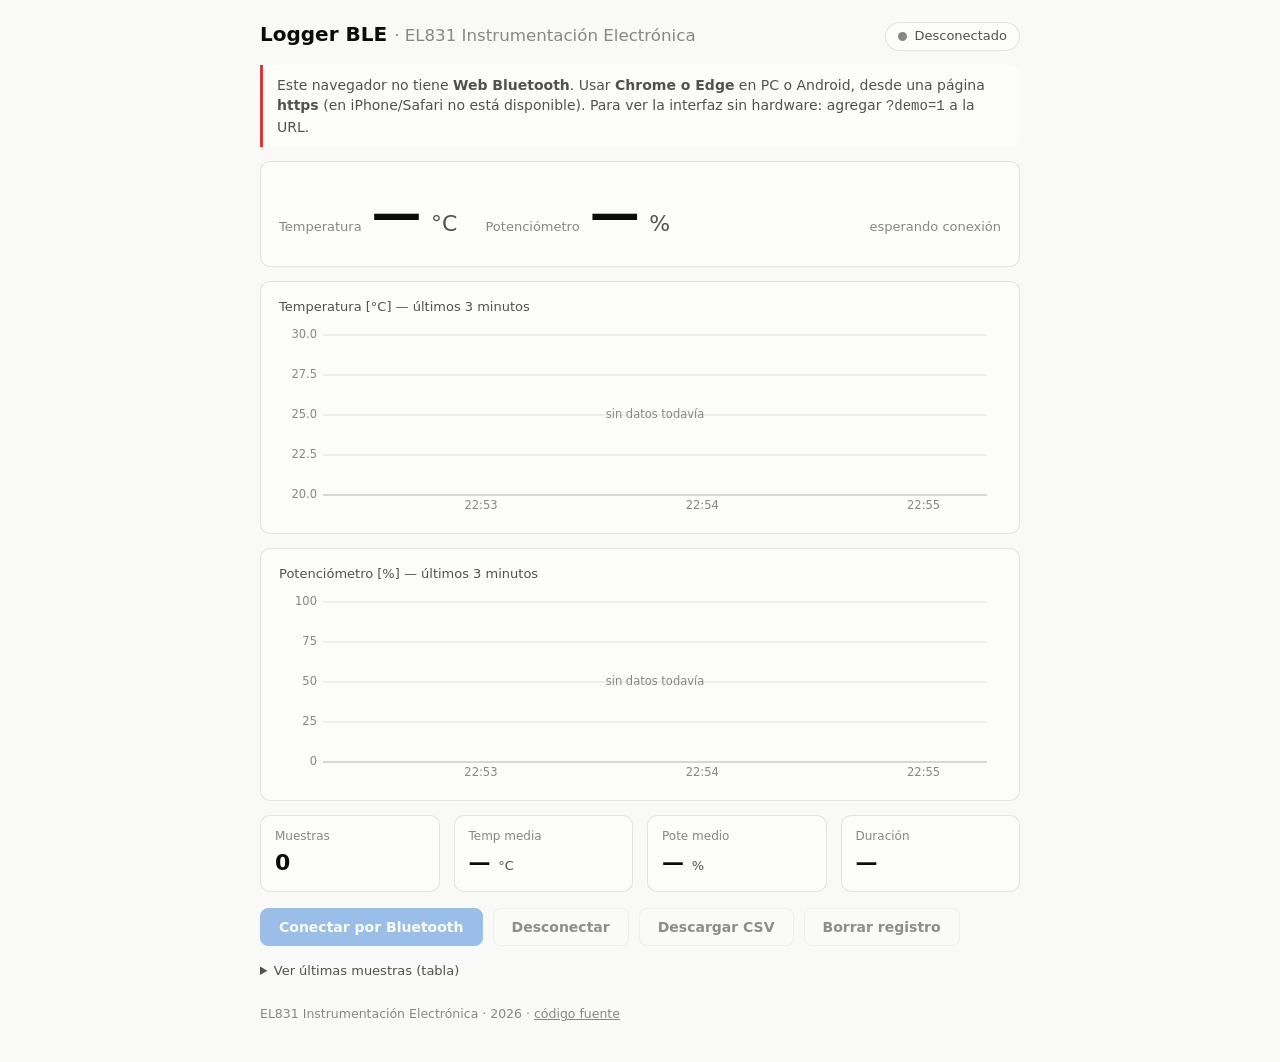
==== docs/index.html @ 37d8066a "Datalogger Web para ESP32: logger BLE (Web Bluetooth) y logger WiFi (AP) Dos registradores de datos " ====
<!doctype html>
<html lang="es">
<head>
<meta charset="utf-8">
<meta name="viewport" content="width=device-width, initial-scale=1">
<title>Logger BLE · EL831</title>
<link rel="manifest" href="manifest.webmanifest">
<link rel="icon" href="icons/icono-192.png">
<link rel="apple-touch-icon" href="icons/icono-192.png">
<meta name="theme-color" content="#f9f9f7" media="(prefers-color-scheme: light)">
<meta name="theme-color" content="#0d0d0d" media="(prefers-color-scheme: dark)">
<style>
  :root {
    color-scheme: light;
    --plano:        #f9f9f7;  /* plano de página */
    --superficie:   #fcfcfb;  /* tarjetas */
    --tinta-1:      #0b0b0b;
    --tinta-2:      #52514e;
    --tinta-mute:   #898781;
    --grilla:       #e1e0d9;
    --eje:          #c3c2b7;
    --borde:        rgba(11,11,11,0.10);
    --serie:        #2a78d6;  /* slot 1 de la paleta (validada): temperatura */
    --serie2:       #eb6834;  /* slot 2: potenciómetro */
    --ok:           #0ca30c;
    --critico:      #d03b3b;
  }
  @media (prefers-color-scheme: dark) {
    :root:not([data-theme="light"]) {
      color-scheme: dark;
      --plano:      #0d0d0d;
      --superficie: #1a1a19;
      --tinta-1:    #ffffff;
      --tinta-2:    #c3c2b7;
      --tinta-mute: #898781;
      --grilla:     #2c2c2a;
      --eje:        #383835;
      --borde:      rgba(255,255,255,0.10);
      --serie:      #3987e5;
      --serie2:     #d95926;
      --ok:         #0ca30c;
      --critico:    #d03b3b;
    }
  }
  :root[data-theme="dark"] {
    color-scheme: dark;
    --plano:      #0d0d0d;
    --superficie: #1a1a19;
    --tinta-1:    #ffffff;
    --tinta-2:    #c3c2b7;
    --tinta-mute: #898781;
    --grilla:     #2c2c2a;
    --eje:        #383835;
    --borde:      rgba(255,255,255,0.10);
    --serie:      #3987e5;
    --serie2:     #d95926;
    --ok:         #0ca30c;
    --critico:    #d03b3b;
  }

  * { box-sizing: border-box; }
  body {
    margin: 0;
    background: var(--plano);
    color: var(--tinta-1);
    font: 15px/1.45 system-ui, -apple-system, "Segoe UI", sans-serif;
    padding: 20px 16px 40px;
  }
  .caja { max-width: 760px; margin: 0 auto; }

  header { display: flex; align-items: baseline; justify-content: space-between;
           gap: 12px; flex-wrap: wrap; margin-bottom: 14px; }
  h1 { font-size: 20px; font-weight: 650; margin: 0; }
  h1 small { color: var(--tinta-mute); font-weight: 500; }

  .chip { display: inline-flex; align-items: center; gap: 7px;
          font-size: 13px; color: var(--tinta-2);
          border: 1px solid var(--borde); border-radius: 999px;
          padding: 4px 12px; background: var(--superficie); }
  .chip .punto { width: 9px; height: 9px; border-radius: 50%;
                 background: var(--tinta-mute); }
  .chip.ok .punto      { background: var(--ok); }
  .chip.error .punto   { background: var(--critico); }

  .tarjeta { background: var(--superficie); border: 1px solid var(--borde);
             border-radius: 10px; padding: 16px 18px; margin-bottom: 14px; }

  .hero { display: flex; align-items: baseline; gap: 10px 28px; flex-wrap: wrap; }
  .hero .canal { display: flex; align-items: baseline; gap: 10px; }
  .hero .nombre { font-size: 13px; color: var(--tinta-mute); }
  .hero .valor { font-size: 50px; font-weight: 650; letter-spacing: -0.5px; }
  .hero .unidad { font-size: 22px; color: var(--tinta-2); font-weight: 500; }
  .hero .detalle { font-size: 13px; color: var(--tinta-mute); margin-left: auto;
                   text-align: right; }

  .titulo-viz { font-size: 13px; color: var(--tinta-2); margin: 0 0 10px; }
  .lienzo { position: relative; }
  canvas { display: block; width: 100%; height: 190px; }
  .tooltip { position: absolute; pointer-events: none; display: none;
             background: var(--superficie); border: 1px solid var(--borde);
             border-radius: 6px; padding: 5px 9px; font-size: 12.5px;
             color: var(--tinta-1); box-shadow: 0 2px 8px rgba(0,0,0,.12);
             white-space: nowrap; }
  .tooltip b { font-variant-numeric: tabular-nums; }

  .stats { display: grid; grid-template-columns: repeat(4, 1fr); gap: 14px; }
  @media (max-width: 640px) { .stats { grid-template-columns: repeat(2, 1fr); } }
  .stat { background: var(--superficie); border: 1px solid var(--borde);
          border-radius: 10px; padding: 12px 14px; }
  .stat .k { font-size: 12px; color: var(--tinta-mute); }
  .stat .v { font-size: 22px; font-weight: 650; margin-top: 2px; }
  .stat .v small { font-size: 13px; color: var(--tinta-2); font-weight: 500; }

  .acciones { display: flex; gap: 10px; flex-wrap: wrap; margin: 16px 0; }
  button { font: 600 14px/1 system-ui, -apple-system, "Segoe UI", sans-serif;
           border-radius: 8px; padding: 11px 18px; cursor: pointer;
           border: 1px solid var(--borde);
           background: var(--superficie); color: var(--tinta-1); }
  button.primario { background: var(--serie); border-color: var(--serie); color: #fff; }
  button:disabled { opacity: .45; cursor: default; }

  .aviso { border-left: 3px solid var(--critico); padding: 10px 14px;
           background: var(--superficie); border-radius: 0 8px 8px 0;
           font-size: 14px; color: var(--tinta-2); margin-bottom: 14px; }

  details { margin-top: 4px; }
  summary { cursor: pointer; font-size: 13px; color: var(--tinta-2); }
  table { width: 100%; border-collapse: collapse; margin-top: 8px; font-size: 13.5px; }
  th { text-align: left; color: var(--tinta-mute); font-weight: 500;
       border-bottom: 1px solid var(--grilla); padding: 4px 6px; }
  td { padding: 4px 6px; border-bottom: 1px solid var(--grilla);
       font-variant-numeric: tabular-nums; }

  footer { font-size: 12.5px; color: var(--tinta-mute); margin-top: 24px; }
  footer a { color: inherit; }
</style>
</head>
<body>
<div class="caja">

  <header>
    <h1>Logger BLE <small>· EL831 Instrumentación Electrónica</small></h1>
    <span class="chip" id="estado"><span class="punto"></span><span id="estadoTxt">Desconectado</span></span>
  </header>

  <div class="aviso" id="avisoCompat" hidden>
    Este navegador no tiene <b>Web Bluetooth</b>. Usar <b>Chrome o Edge</b> en
    PC o Android, desde una página <b>https</b> (en iPhone/Safari no está
    disponible). Para ver la interfaz sin hardware: agregar <code>?demo=1</code>
    a la URL.
  </div>

  <div class="tarjeta hero">
    <span class="canal"><span class="nombre">Temperatura</span>
      <span class="valor" id="valorTemp">—</span><span class="unidad">°C</span></span>
    <span class="canal"><span class="nombre">Potenciómetro</span>
      <span class="valor" id="valorPote">—</span><span class="unidad">%</span></span>
    <span class="detalle" id="detalle">esperando conexión</span>
  </div>

  <div class="tarjeta">
    <p class="titulo-viz">Temperatura [°C] — últimos 3 minutos</p>
    <div class="lienzo">
      <canvas id="gTemp"></canvas>
      <div class="tooltip" id="tipTemp"></div>
    </div>
  </div>

  <div class="tarjeta">
    <p class="titulo-viz">Potenciómetro [%] — últimos 3 minutos</p>
    <div class="lienzo">
      <canvas id="gPote"></canvas>
      <div class="tooltip" id="tipPote"></div>
    </div>
  </div>

  <div class="stats">
    <div class="stat"><div class="k">Muestras</div><div class="v" id="stN">0</div></div>
    <div class="stat"><div class="k">Temp media</div><div class="v" id="stTemp">— <small>°C</small></div></div>
    <div class="stat"><div class="k">Pote medio</div><div class="v" id="stPote">— <small>%</small></div></div>
    <div class="stat"><div class="k">Duración</div><div class="v" id="stDur">—</div></div>
  </div>

  <div class="acciones">
    <button class="primario" id="btnConectar">Conectar por Bluetooth</button>
    <button id="btnDesconectar" disabled>Desconectar</button>
    <button id="btnCsv" disabled>Descargar CSV</button>
    <button id="btnBorrar" disabled>Borrar registro</button>
  </div>

  <details>
    <summary>Ver últimas muestras (tabla)</summary>
    <table>
      <thead><tr><th>Hora</th><th>Temp [°C]</th><th>Pote [%]</th></tr></thead>
      <tbody id="tbody"></tbody>
    </table>
  </details>

  <footer>
    EL831 Instrumentación Electrónica · 2026 ·
    <a href="https://github.com/fernandorvs/Datalogger-Web-ESP32-2026">código fuente</a>
  </footer>
</div>

<script>
'use strict';

/* ---------- utilidades ---------- */
const $ = id => document.getElementById(id);
const params = new URLSearchParams(location.search);
if (params.get('tema')) document.documentElement.dataset.theme =
  params.get('tema') === 'oscuro' ? 'dark' : 'light';

const horaDe = ms => new Date(ms).toLocaleTimeString('es-AR', { hour12: false });

/* ---------- registro (el "logger" vive acá) ---------- */
const muestras = [];               // {t: epoch ms, temp: °C, pote: %}
const MAX_MUESTRAS = 36000;        // ~10 h a 1 muestra/s

function agregarMuestra(temp, pote) {
  muestras.push({ t: Date.now(), temp, pote });
  if (muestras.length > MAX_MUESTRAS) muestras.shift();
  actualizarUI();
}

function actualizarUI() {
  const n = muestras.length;
  if (n) {
    const ult = muestras[n - 1];
    $('valorTemp').textContent = ult.temp.toFixed(2);
    $('valorPote').textContent = ult.pote.toFixed(1);
    $('detalle').textContent = 'última muestra ' + horaDe(ult.t);
    let sT = 0, sP = 0;
    for (const m of muestras) { sT += m.temp; sP += m.pote; }
    $('stTemp').innerHTML = (sT / n).toFixed(2) + ' <small>°C</small>';
    $('stPote').innerHTML = (sP / n).toFixed(1) + ' <small>%</small>';
    const seg = Math.round((ult.t - muestras[0].t) / 1000);
    $('stDur').textContent =
      String(Math.floor(seg / 60)).padStart(2, '0') + ':' + String(seg % 60).padStart(2, '0');
  }
  $('stN').textContent = n;
  $('btnCsv').disabled = $('btnBorrar').disabled = !n;
  // tabla: últimas 10
  $('tbody').innerHTML = muestras.slice(-10).reverse().map(m =>
    `<tr><td>${horaDe(m.t)}</td><td>${m.temp.toFixed(2)}</td><td>${m.pote.toFixed(1)}</td></tr>`).join('');
  dibujarTodo();
}

/* ---------- gráficos (canvas, sin librerías) ---------- */
const VENTANA_MS = 3 * 60 * 1000;
const css = v => getComputedStyle(document.documentElement).getPropertyValue(v).trim();

function crearGrafico(cfg) {
  const cv = $(cfg.canvas), ctx = cv.getContext('2d'), tip = $(cfg.tip);
  let cursorX = null;

  function dibujar() {
    const dpr = window.devicePixelRatio || 1;
    const W = cv.clientWidth, H = cv.clientHeight;
    if (cv.width !== W * dpr || cv.height !== H * dpr) { cv.width = W * dpr; cv.height = H * dpr; }
    ctx.setTransform(dpr, 0, 0, dpr, 0, 0);
    ctx.clearRect(0, 0, W, H);

    const mL = 44, mR = 14, mT = 8, mB = 22;
    const pw = W - mL - mR, ph = H - mT - mB;
    const ahora = Date.now(), t0 = ahora - VENTANA_MS;
    const vis = muestras.filter(m => m.t >= t0);

    let [yMin, yMax] = cfg.yDefecto;
    if (cfg.yFijo) { [yMin, yMax] = cfg.yFijo; }
    else if (vis.length) {
      yMin = Math.min(...vis.map(cfg.valor)); yMax = Math.max(...vis.map(cfg.valor));
      const centro = (yMin + yMax) / 2, ancho = Math.max(yMax - yMin, cfg.yMinSpan) * 1.25;
      yMin = centro - ancho / 2; yMax = centro + ancho / 2;
    }
    const x = t => mL + (t - t0) / VENTANA_MS * pw;
    const y = v => mT + (1 - (v - yMin) / (yMax - yMin)) * ph;

    ctx.font = '11.5px system-ui, sans-serif';
    ctx.textAlign = 'right'; ctx.textBaseline = 'middle';
    for (let i = 0; i <= 4; i++) {
      const v = yMin + (yMax - yMin) * i / 4, yy = y(v);
      ctx.strokeStyle = css('--grilla'); ctx.lineWidth = 1;
      ctx.beginPath(); ctx.moveTo(mL, yy); ctx.lineTo(W - mR, yy); ctx.stroke();
      ctx.fillStyle = css('--tinta-mute');
      ctx.fillText(v.toFixed(cfg.decEje), mL - 6, yy);
    }
    ctx.textAlign = 'center'; ctx.textBaseline = 'top';
    const primerMin = Math.ceil(t0 / 60000) * 60000;
    for (let t = primerMin; t <= ahora; t += 60000) {
      ctx.fillStyle = css('--tinta-mute');
      ctx.fillText(horaDe(t).slice(0, 5), x(t), H - mB + 5);
    }
    ctx.strokeStyle = css('--eje'); ctx.lineWidth = 1;
    ctx.beginPath(); ctx.moveTo(mL, mT + ph); ctx.lineTo(W - mR, mT + ph); ctx.stroke();

    if (!vis.length) {
      ctx.fillStyle = css('--tinta-mute'); ctx.textAlign = 'center'; ctx.textBaseline = 'middle';
      ctx.fillText('sin datos todavía', mL + pw / 2, mT + ph / 2);
      return;
    }

    const color = css(cfg.color);
    ctx.strokeStyle = color; ctx.lineWidth = 2;
    ctx.lineJoin = 'round'; ctx.lineCap = 'round';
    ctx.beginPath();
    vis.forEach((m, i) => { const xx = x(m.t), yy = y(cfg.valor(m)); i ? ctx.lineTo(xx, yy) : ctx.moveTo(xx, yy); });
    ctx.stroke();

    const ult = vis[vis.length - 1];
    ctx.fillStyle = color;
    ctx.beginPath(); ctx.arc(x(ult.t), y(cfg.valor(ult)), 4, 0, 7); ctx.fill();
    ctx.strokeStyle = css('--superficie'); ctx.lineWidth = 2; ctx.stroke();

    if (cursorX !== null && cursorX >= mL && cursorX <= W - mR) {
      let cerca = vis[0];
      for (const m of vis) if (Math.abs(x(m.t) - cursorX) < Math.abs(x(cerca.t) - cursorX)) cerca = m;
      const cx = x(cerca.t), cy = y(cfg.valor(cerca));
      ctx.strokeStyle = css('--eje'); ctx.lineWidth = 1;
      ctx.beginPath(); ctx.moveTo(cx, mT); ctx.lineTo(cx, mT + ph); ctx.stroke();
      ctx.fillStyle = color;
      ctx.beginPath(); ctx.arc(cx, cy, 4.5, 0, 7); ctx.fill();
      ctx.strokeStyle = css('--superficie'); ctx.lineWidth = 2; ctx.stroke();
      tip.innerHTML = horaDe(cerca.t) + ' · <b>' +
        cfg.valor(cerca).toFixed(cfg.dec) + ' ' + cfg.unidad + '</b>';
      tip.style.display = 'block';
      const tw = tip.offsetWidth;
      tip.style.left = Math.min(Math.max(cx - tw / 2, 0), W - tw) + 'px';
      tip.style.top = Math.max(cy - 40, 0) + 'px';
    } else {
      tip.style.display = 'none';
    }
  }

  cv.addEventListener('mousemove', e => { cursorX = e.offsetX; dibujar(); });
  cv.addEventListener('mouseleave', () => { cursorX = null; dibujar(); });
  return { dibujar };
}

const gTemp = crearGrafico({ canvas: 'gTemp', tip: 'tipTemp', valor: m => m.temp,
  unidad: '°C', dec: 2, decEje: 1, color: '--serie', yDefecto: [20, 30], yMinSpan: 1 });
const gPote = crearGrafico({ canvas: 'gPote', tip: 'tipPote', valor: m => m.pote,
  unidad: '%', dec: 1, decEje: 0, color: '--serie2', yDefecto: [0, 100], yFijo: [0, 100] });

function dibujarTodo() { gTemp.dibujar(); gPote.dibujar(); }
window.addEventListener('resize', dibujarTodo);
setInterval(dibujarTodo, 1000);    // la ventana de 3 min avanza sola

/* ---------- estado ---------- */
function estado(clase, texto) {
  $('estado').className = 'chip' + (clase ? ' ' + clase : '');
  $('estadoTxt').textContent = texto;
}

/* ---------- CSV / borrar ---------- */
$('btnCsv').onclick = () => {
  const filas = ['fecha_iso,temp_c,pote_pct'];
  for (const m of muestras)
    filas.push(new Date(m.t).toISOString() + ',' + m.temp.toFixed(2) + ',' + m.pote.toFixed(1));
  const blob = new Blob([filas.join('\n')], { type: 'text/csv' });
  const a = document.createElement('a');
  a.href = URL.createObjectURL(blob);
  a.download = 'logger-ble-' + new Date().toISOString().slice(0, 19).replaceAll(':', '-') + '.csv';
  a.click();
  URL.revokeObjectURL(a.href);
};
$('btnBorrar').onclick = () => { muestras.length = 0;
  $('valorTemp').textContent = $('valorPote').textContent = '—';
  $('detalle').textContent = 'registro borrado'; actualizarUI(); };

/* ---------- conexión BLE (Web Bluetooth) ---------- */
let dispositivo = null;
let ultimoPote = 0;    // el pote notifica primero; el par se registra con la temperatura

async function conectar() {
  try {
    estado('', 'Buscando…');
    dispositivo = await navigator.bluetooth.requestDevice({
      filters: [{ services: ['environmental_sensing'] }]
    });
    dispositivo.addEventListener('gattserverdisconnected', () => {
      estado('error', 'Desconectado');
      $('btnConectar').disabled = false; $('btnDesconectar').disabled = true;
    });
    estado('', 'Conectando…');
    const gatt = await dispositivo.gatt.connect();
    const servicio = await gatt.getPrimaryService('environmental_sensing');

    // canal 2: 0x2B04 Percentage 8 — uint8 con resolución 0,5 % (valor ÷ 2)
    const cPote = await servicio.getCharacteristic(0x2B04);
    cPote.addEventListener('characteristicvaluechanged', e => {
      ultimoPote = e.target.value.getUint8(0) / 2;
    });
    await cPote.startNotifications();

    // canal 1: 0x2A6E Temperature — sint16 little-endian, centésimas de °C
    const cTemp = await servicio.getCharacteristic(0x2A6E);
    cTemp.addEventListener('characteristicvaluechanged', e => {
      agregarMuestra(e.target.value.getInt16(0, true) / 100, ultimoPote);
    });
    await cTemp.startNotifications();

    estado('ok', 'Conectado · ' + (dispositivo.name || 'ESP32'));
    $('btnConectar').disabled = true; $('btnDesconectar').disabled = false;
  } catch (err) {
    estado('error', err.name === 'NotFoundError' ? 'Cancelado' : 'Error');
    console.error(err);
  }
}

$('btnConectar').onclick = conectar;
$('btnDesconectar').onclick = () => dispositivo && dispositivo.gatt.disconnect();

/* ---------- modo demo (sin hardware): ?demo=1 ---------- */
if (params.get('demo')) {
  estado('ok', 'DEMO · datos simulados');
  $('btnConectar').disabled = true;
  setInterval(() => {
    const fase = (Date.now() % 60000) / 60000 * 2 * Math.PI;
    const f = Date.now() % 90000;
    const pote = (f < 45000 ? f / 450 : (90000 - f) / 450) + (Math.random() - 0.5);
    agregarMuestra(25 + 3 * Math.sin(fase) + (Math.random() - 0.5) * 0.2,
                   Math.min(100, Math.max(0, pote)));
  }, 1000);
} else if (!navigator.bluetooth) {
  $('avisoCompat').hidden = false;
  $('btnConectar').disabled = true;
}

actualizarUI();

/* ---------- app instalable (PWA): el service worker da ícono propio y offline ---------- */
if ('serviceWorker' in navigator && location.protocol === 'https:') {
  navigator.serviceWorker.register('sw.js').catch(() => {});
}
</script>
</body>
</html>
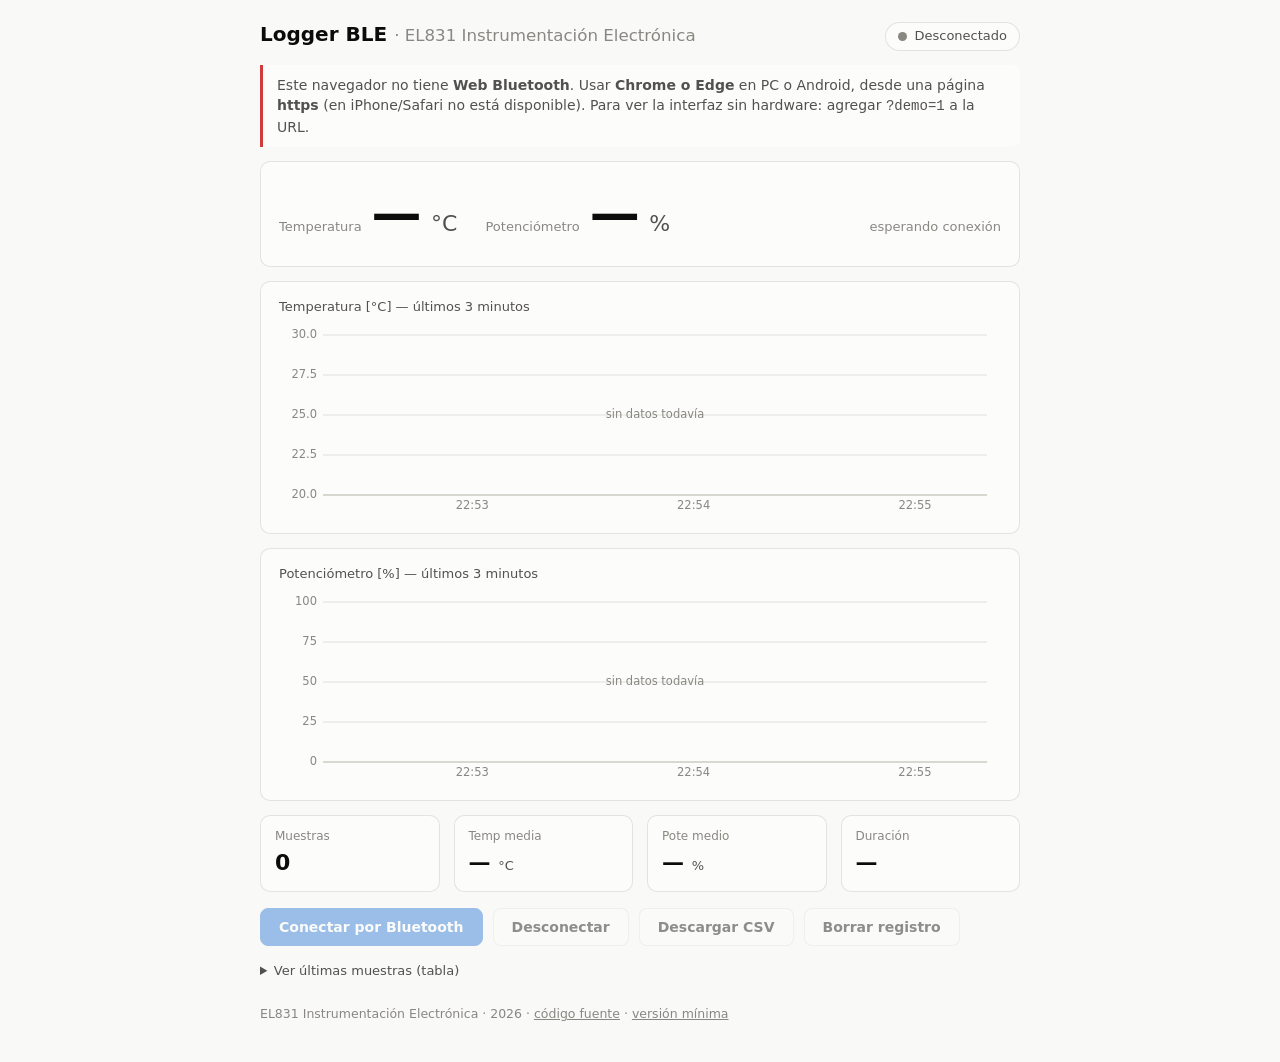
==== commit 40797a6b: "Publicar la versión mínima en Pages, enlazada ida y vuelta con la app La v1 pasa a docs/minima/ para" ====
--- a/docs/index.html
+++ b/docs/index.html
@@ -198,7 +198,8 @@
 
   <footer>
     EL831 Instrumentación Electrónica · 2026 ·
-    <a href="https://github.com/fernandorvs/Datalogger-Web-ESP32-2026">código fuente</a>
+    <a href="https://github.com/fernandorvs/Datalogger-Web-ESP32-2026">código fuente</a> ·
+    <a href="minima/">versión mínima</a>
   </footer>
 </div>
 
